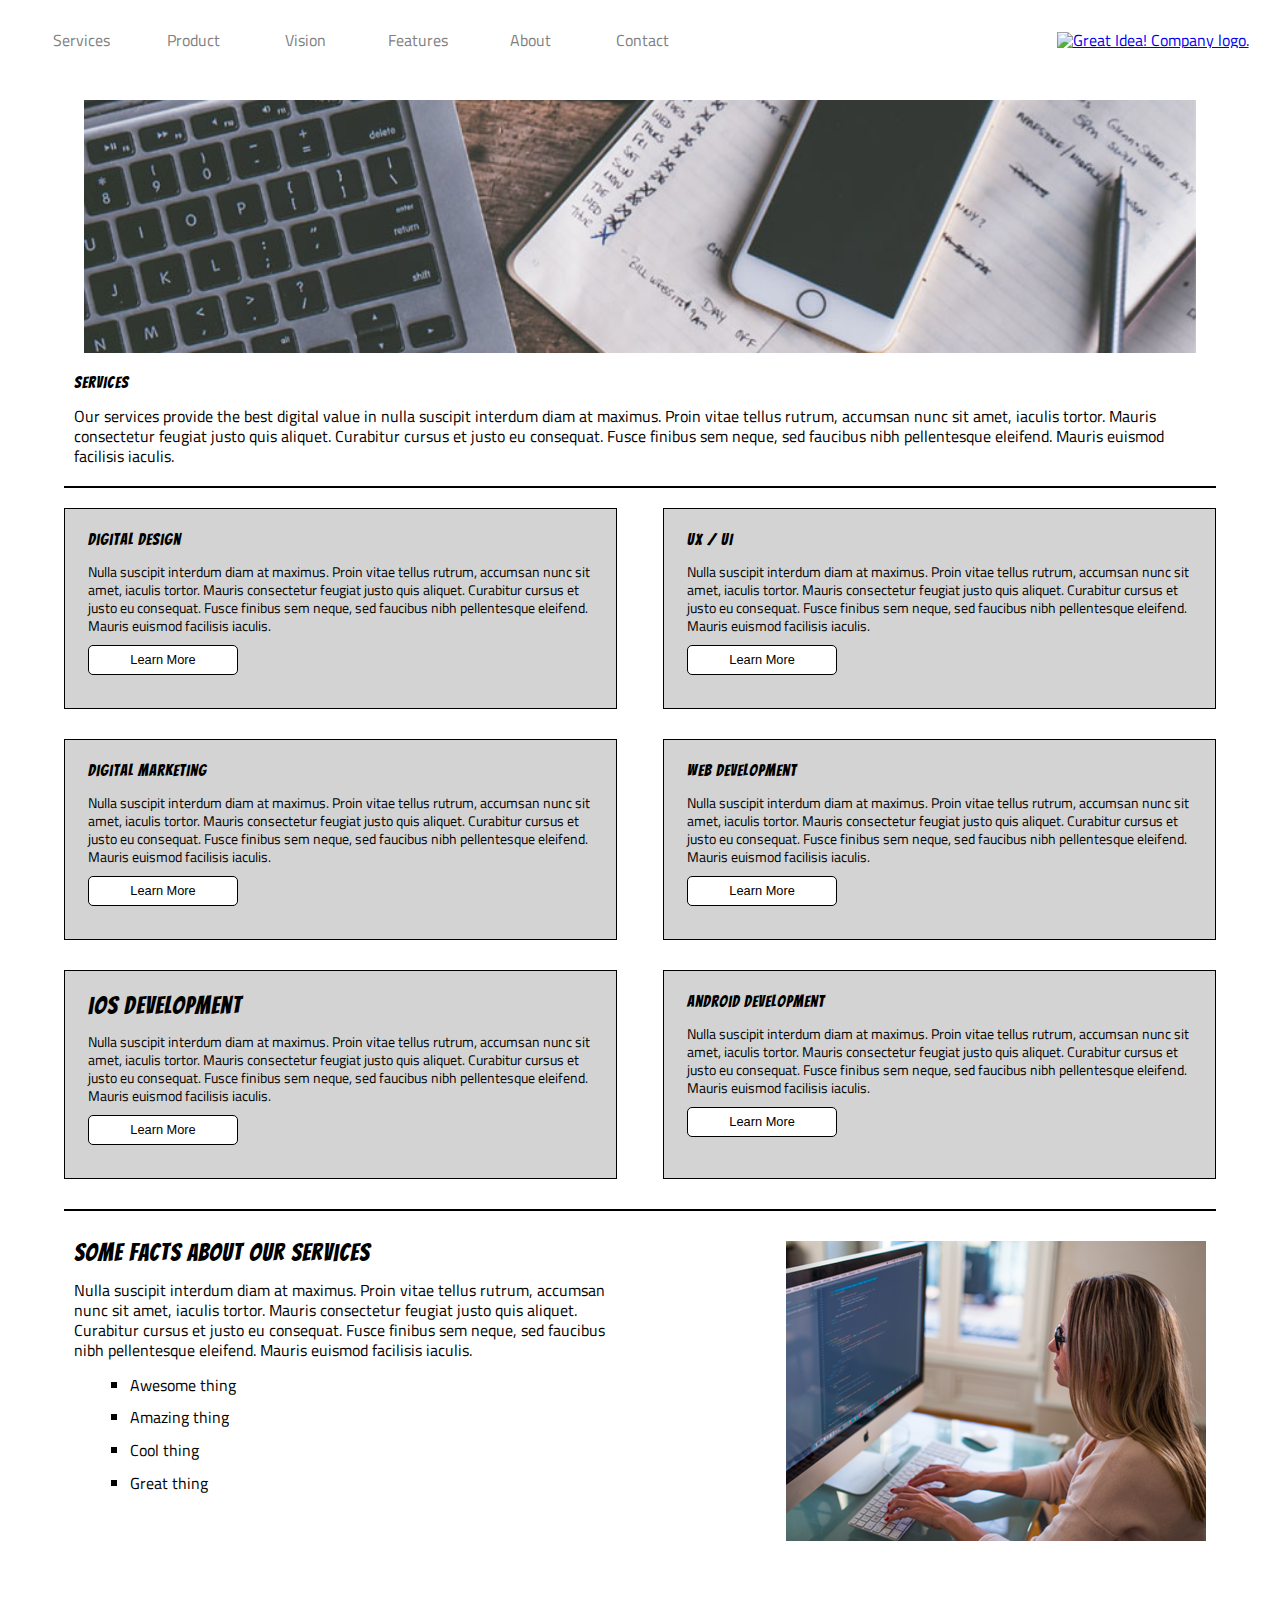
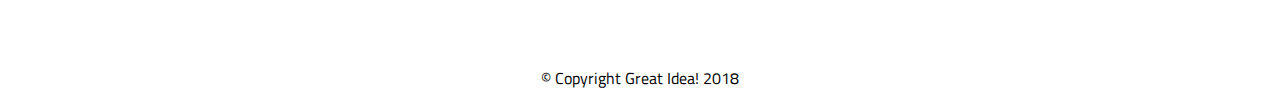
==== services.html @ 1d16f69f "adding an update to the index.html file including the viewport meta data. Added the services.html pa" ====
<!doctype html>

<html lang="en">
<head>
  <meta charset="utf-8">
  <title>Great Idea - Responsive I</title>

  <link href="https://fonts.googleapis.com/css?family=Bangers|Titillium+Web" rel="stylesheet">
  <link rel="stylesheet" href="css/index.css">
  <meta name="viewport" content="width=device-width,initial-scale=1">
</head>

<body>
  <header>
    <nav>

      <div id="navLinks">
        <a class="navigation" href="services.html">Services</a>
        <a class="navigation" href="#">Product</a>
        <a class="navigation" href="#">Vision</a>
        <a class="navigation" href="#">Features</a>
        <a class="navigation" href="#">About</a>
        <a class="navigation" href="#">Contact</a>
      </div>

      <div id="navLogoContainer">
        <a class="navLogo" href="index.html"><img class="flex-logo" src="img/logo.png" alt="Great Idea! Company logo."></a>
      </div>

    </nav>

    <div class="servicesHeader">

      <img class="middle-img" src="img/services-header.jpg" alt="Our services header image">

      <h4>Services</h4>

      <p>Our services provide the best digital value in nulla suscipit interdum diam at maximus. Proin vitae tellus rutrum, accumsan nunc sit amet, iaculis tortor. Mauris consectetur feugiat justo quis aliquet. Curabitur cursus et justo eu consequat. Fusce finibus sem neque, sed faucibus nibh pellentesque eleifend. Mauris euismod facilisis iaculis.</p>

    </div>

  </header>


  <div class="services">
    <div class="servicesItem">
      <h4>Digital Design</h4>

      <p>Nulla suscipit interdum diam at maximus. Proin vitae tellus rutrum, accumsan nunc sit amet, iaculis tortor. Mauris consectetur feugiat justo quis aliquet. Curabitur cursus et justo eu consequat. Fusce finibus sem neque, sed faucibus nibh pellentesque eleifend. Mauris euismod facilisis iaculis.</p>

      <button>Learn More</button>
    </div>

    <div class="servicesItem">
      <h4>UX / UI</h4>

      <p>Nulla suscipit interdum diam at maximus. Proin vitae tellus rutrum, accumsan nunc sit amet, iaculis tortor. Mauris consectetur feugiat justo quis aliquet. Curabitur cursus et justo eu consequat. Fusce finibus sem neque, sed faucibus nibh pellentesque eleifend. Mauris euismod facilisis iaculis.</p>

      <button>Learn More</button>
    </div>

    <div class="servicesItem">
      <h4>Digital Marketing</h4>

      <p>Nulla suscipit interdum diam at maximus. Proin vitae tellus rutrum, accumsan nunc sit amet, iaculis tortor. Mauris consectetur feugiat justo quis aliquet. Curabitur cursus et justo eu consequat. Fusce finibus sem neque, sed faucibus nibh pellentesque eleifend. Mauris euismod facilisis iaculis.</p>

      <button>Learn More</button>
    </div>

    <div class="servicesItem">
      <h4>Web Development</h4>

      <p>Nulla suscipit interdum diam at maximus. Proin vitae tellus rutrum, accumsan nunc sit amet, iaculis tortor. Mauris consectetur feugiat justo quis aliquet. Curabitur cursus et justo eu consequat. Fusce finibus sem neque, sed faucibus nibh pellentesque eleifend. Mauris euismod facilisis iaculis.</p>

      <button>Learn More</button>
    </div>

    <div class="servicesItem">
      <h3>iOS Development</h3>

      <p>Nulla suscipit interdum diam at maximus. Proin vitae tellus rutrum, accumsan nunc sit amet, iaculis tortor. Mauris consectetur feugiat justo quis aliquet. Curabitur cursus et justo eu consequat. Fusce finibus sem neque, sed faucibus nibh pellentesque eleifend. Mauris euismod facilisis iaculis.</p>

      <button>Learn More</button>
    </div>

    <div class="servicesItem">
      <h4>Android Development</h4>

      <p>Nulla suscipit interdum diam at maximus. Proin vitae tellus rutrum, accumsan nunc sit amet, iaculis tortor. Mauris consectetur feugiat justo quis aliquet. Curabitur cursus et justo eu consequat. Fusce finibus sem neque, sed faucibus nibh pellentesque eleifend. Mauris euismod facilisis iaculis.</p>

      <button>Learn More</button>
    </div>
  </div>

<footer>

  <section class="businessFacts">

    <section class="businessFactsItem">
      <h3>Some Facts About Our Services</h3>
      <p>Nulla suscipit interdum diam at maximus. Proin vitae tellus rutrum, accumsan nunc sit amet, iaculis tortor. Mauris consectetur feugiat justo quis aliquet. Curabitur cursus et justo eu consequat. Fusce finibus sem neque, sed faucibus nibh pellentesque eleifend. Mauris euismod facilisis iaculis.</h3>
      <ul>
        <li>Awesome thing</li>
        <li>Amazing thing</li>
        <li>Cool thing</li>
        <li>Great thing</li>
      </ul>
    </section>

    <section class="businessFactsItem flexImage">
      <img class="services-info-img" src="img/services-info.png" alt="one of our employees hard at work">
    </section>

  </section>

  <section class="copyrightInfo">
    <p>&copy; Copyright Great Idea! 2018</p>
  </section>

</footer>

</body>

</html>
---- css/index.css ----
/* http://meyerweb.com/eric/tools/css/reset/
   v2.0 | 20110126
   License: none (public domain)
*/

html, body, div, span, applet, object, iframe,
h1, h2, h3, h4, h5, h6, p, blockquote, pre,
a, abbr, acronym, address, big, cite, code,
del, dfn, em, img, ins, kbd, q, s, samp,
small, strike, strong, sub, sup, tt, var,
b, u, i, center,
dl, dt, dd, ol, ul, li,
fieldset, form, label, legend,
table, caption, tbody, tfoot, thead, tr, th, td,
article, aside, canvas, details, embed,
figure, figcaption, footer, header, hgroup,
menu, nav, output, ruby, section, summary,
time, mark, audio, video {
	margin: 0;
	padding: 0;
	border: 0;
	font-size: 100%;
	font: inherit;
	vertical-align: baseline;
}
/* HTML5 display-role reset for older browsers */
article, aside, details, figcaption, figure,
footer, header, hgroup, menu, nav, section {
	display: block;
}
body {
	line-height: 1;
}
ol, ul {
	list-style: none;
}
blockquote, q {
	quotes: none;
}
blockquote:before, blockquote:after,
q:before, q:after {
	content: '';
	content: none;
}
table {
	border-collapse: collapse;
	border-spacing: 0;
}

/* Set every element's box-sizing to border-box */
* {
    box-sizing: border-box;
}

html, body {
    height: 100%;
    font-family: 'Titillium Web', sans-serif;
}

h1, h2, h3, h4, h5 {
    font-family: 'Bangers', cursive;
    letter-spacing: 1px;
    margin-bottom: 15px;
}

/* Your code starts here! */

/*FONT STYLES*/
h1 {
  font-size: 4em;
}
h2 {
  font-size: 1em;
}
h3 {
	font-size: 1.5em;
}
p {
  font-size: 1em;
  line-height: 1.25em;
}

header{
  display: flex;
  flex-flow: row wrap;
}

  nav{
    width: 100%;
    min-height: 80px;
    display: flex;
    flex-flow: row wrap;
    margin-bottom: 20px;
    align-items: center;
    justify-content: flex-start;
  }

    #navLinks{
      display: flex;
      width:73%;
      min-height: 80px;
      margin-left: 2%;
      justify-content: flex-start;
      flex-flow: row no-wrap;
    }
      .navigation {
        display: flex;
        justify-content: center;
        align-items: center;
        width:12%;
        color: grey;
        text-decoration: none;
      }

			.navigation:hover{
				text-decoration: underline;
			}

    #navLogoContainer{
      display: flex;
      margin: 0 2% 0 auto;
      justify-content: flex-end;
      width: 23%;
    }
      .navLogo{
        display: flex;
        margin: 0 2% 0 auto;
        padding: 0;
      }

    @media (max-width:800px){
      nav{
        width: 100%;
        margin-bottom: 20px;
        align-items: center;
        justify-content: flex-start;
        flex-flow: column-reverse;
       }

        #navLinks{
          width: 100%;
          margin-left: 0;

        }
          .navigation{
            display: flex;
            justify-content: center;
            align-items: center;
            width: 100%;
            color: black;
          }

        #navLogoContainer{
          width: 100%;
          margin: 0;
          justify-content: flex-start;
        }
          .navLogo{
            margin: 0 auto;
            padding: 20px;
          }
      }

			@media (max-width:500px){

				#navLinks{
					display: flex;
					flex-direction: column;
				}
				.navigation{
					display: flex;
					flex-direction: row;
					width: 100%;
					border-bottom: 1px solid grey;
					height: 60px;
					font-size: 1.25em;
					font-weight: bold;
					color: grey;
				}
				.navLogoContainer{
					border-bottom: 1px solid grey;
				}
			}

  #headerBanner{
    width: 90%;
    margin: 0 auto;
    display: flex;
    flex-flow: row nowrap;
    padding-bottom: 20px;
    margin-bottom: 20px;
    border-bottom: 2px solid black;
    max-height: 380px;
  }
    .headerBannerLeft{
      display: flex;
      flex-flow: column;
      width: 48%;
      margin: 2%;
      justify-content: center;
      align-items: center;
      text-align: center;
    }

    .headerBannerRight{
      width: 48%;
      display: flex;
      align-items: center;
    }
      .headerBannerRight img{
        width: 80%;
        margin: 5% auto;
        max-width: 380px;
      }

  button{
    width: 150px;
    height: 30px;
    border: 1px solid black;
    background: white;
		font-size: .8em;
  }

		button:hover{
			background: lightgrey;
			cursor: pointer;
		}

		button:active{
			background: grey;
			border: 1px solid lightgrey;
		}

  @media (max-width:800px) {

    .headerBannerRight{
      display: none;
    }

    .headerBannerLeft{
      width: 98%;
    }
  }

/* SERVICES PAGE FLEX BOX STYLES */
.servicesHeader {
	width: 90%;
	margin: 0 auto;
	padding:0 10px 20px 10px;
	border-bottom: 2px solid black;
}

.services{
	width: 90%;
	margin: 0 auto;
	margin-top: 20px;
	display: flex;
	flex-flow: row wrap;
	justify-content: space-between;
	border-bottom: 2px solid black;
}

	.servicesItem{
		width: 48%;
		padding: 2%;
		border: 1px solid black;
		background: lightgrey;
		margin-bottom: 30px;
	}

		.servicesItem p{
			font-size: .9em;
		}

		.servicesItem button {
			border-radius: 5px;
			margin: 10px 0;
		}

.businessFacts {
	width: 100%;
	margin: 0 auto;
	display: flex;
	justify-content: space-between;
}

	.businessFactsItem{
		max-width: 50%;
		padding: 10px;
	}
		.businessFactsItem img{
			width: 100%;
			height: auto;
		}

		.businessFactsItem ul li{
			list-style: square;
			margin: 3% 0 0 10%;
		}

@media(max-width:500px){
	.services{
		flex-flow: column wrap;
	}

		.servicesItem{
			width: 98%;
			padding: 2%;
			border: 1px solid black;
			background: lightgrey;
			margin-bottom: 30px;
		}

	.businessFacts {
		flex-flow: column;
	}
		.flexImage {
			display: none;
		}

		.businessFactsItem{
			max-width: 100%;
		}
			.businessFactsItem .flexImage img{
				flex-shrink: 0
				min-width: 100%;
				min-height: 100%;
			}
}
/* END SERVICES PAGE SPECIFIC STYLES */


#content{
  max-width: 90%;
  margin: 0 auto;
	border-bottom: 2px solid black;
}
	.twoCol{
		display: flex;
		flex-flow: row nowrap;
	}

	.twoCol > section {
		margin-bottom: 20px;
		padding: 0 10px;
	}

	.middle-img{
		width: 100%;
		height: auto;
		padding: 0 10px;
		margin-bottom: 20px;
	}

	.threeCol{
		display: flex;
		flex-flow: row nowrap;
	}

	.threeCol > section {
		margin-bottom: 20px;
		padding: 0 10px;
	}

	@media (max-width:500px){
		.twoCol {
			flex-direction: column;
		}
		.threeCol{
			flex-direction: column;
		}
	}

footer{
	width: 90%;
	margin: 20px auto;
	display: flex;
	flex-flow: column nowrap;
}
	footer .contact{
		margin-bottom: 20px;
	}

	footer .copyrightInfo{
		text-align: center;
		margin-top: 10%;
	}
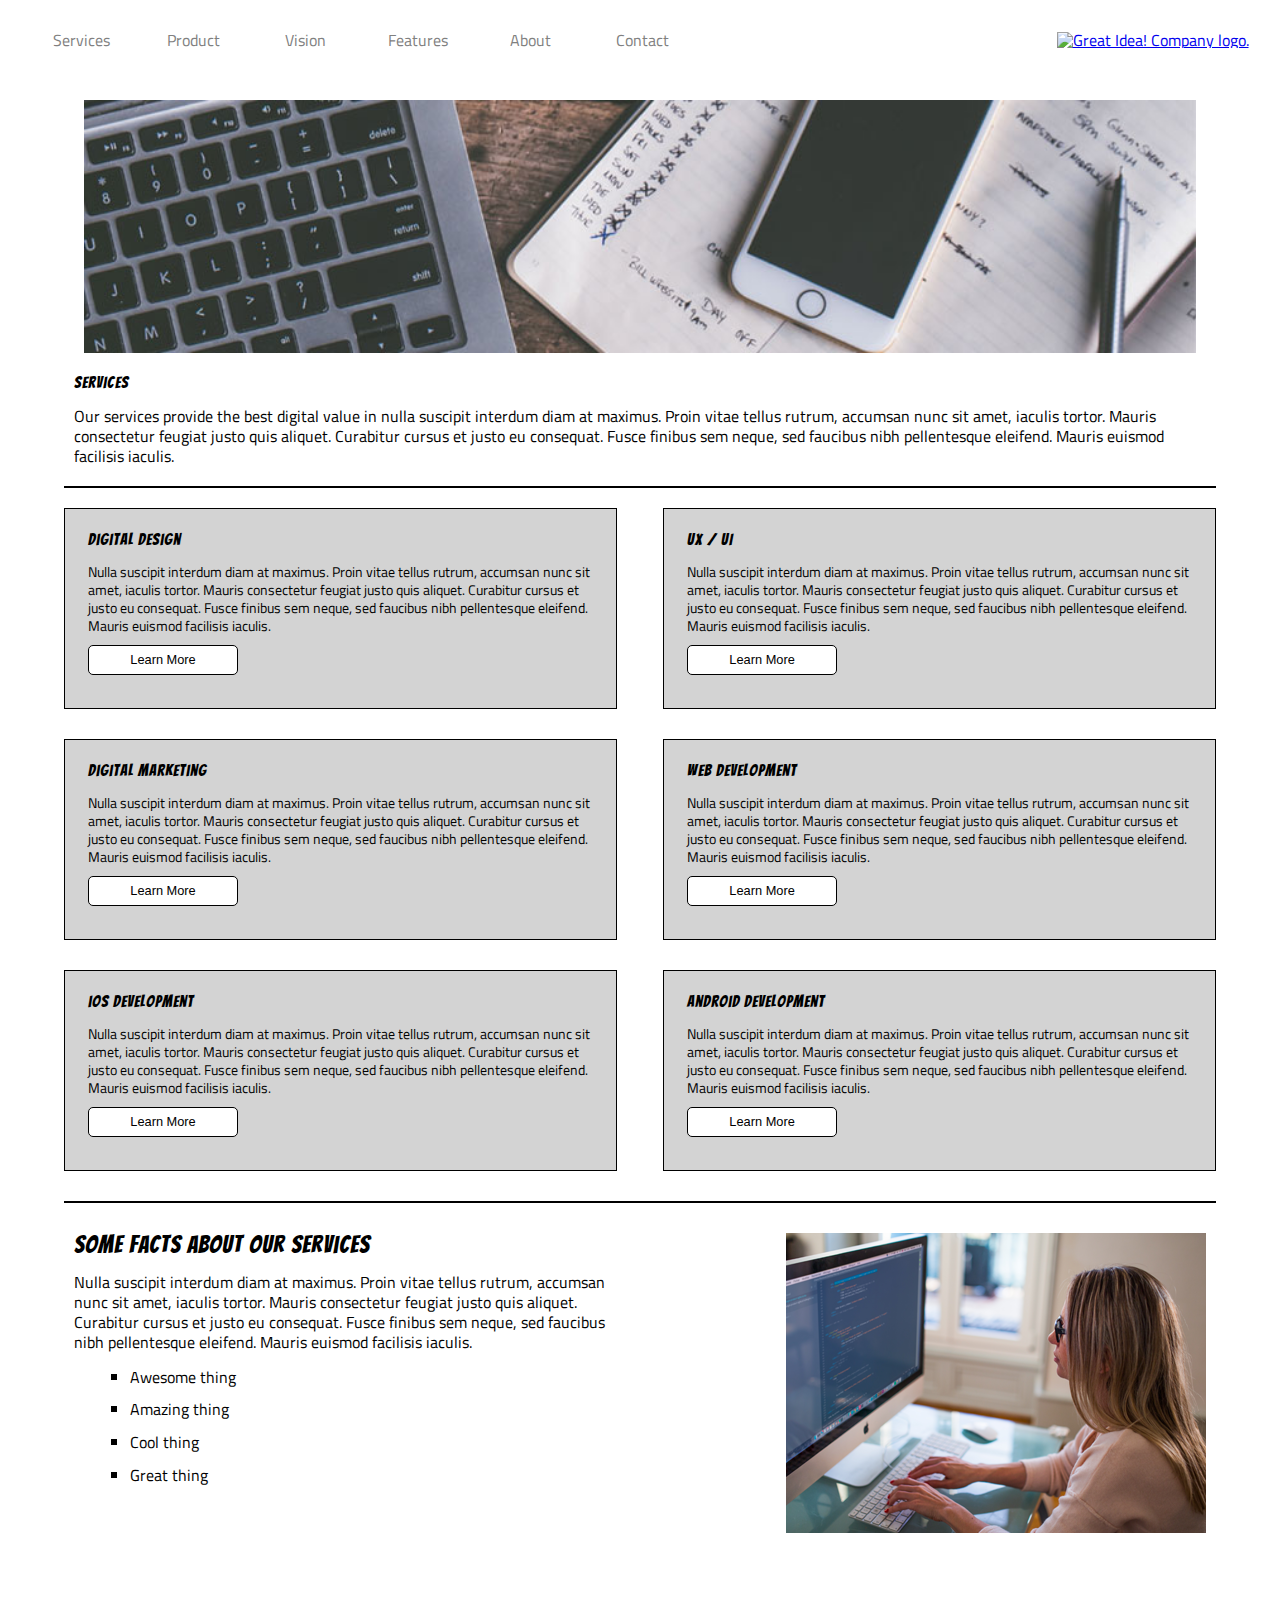
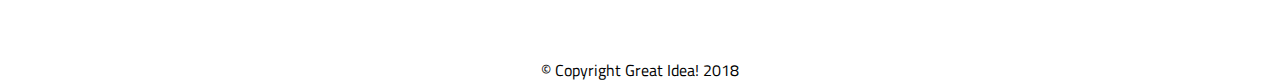
==== commit 4c05825a: "commiting some changes to the CSS and HTML. Some errors found during code review have been fixed." ====
--- a/services.html
+++ b/services.html
@@ -76,7 +76,7 @@
     </div>
 
     <div class="servicesItem">
-      <h3>iOS Development</h3>
+      <h4>iOS Development</h4>
 
       <p>Nulla suscipit interdum diam at maximus. Proin vitae tellus rutrum, accumsan nunc sit amet, iaculis tortor. Mauris consectetur feugiat justo quis aliquet. Curabitur cursus et justo eu consequat. Fusce finibus sem neque, sed faucibus nibh pellentesque eleifend. Mauris euismod facilisis iaculis.</p>
 
--- a/css/index.css
+++ b/css/index.css
@@ -3,64 +3,150 @@
    License: none (public domain)
 */
 
-html, body, div, span, applet, object, iframe,
-h1, h2, h3, h4, h5, h6, p, blockquote, pre,
-a, abbr, acronym, address, big, cite, code,
-del, dfn, em, img, ins, kbd, q, s, samp,
-small, strike, strong, sub, sup, tt, var,
-b, u, i, center,
-dl, dt, dd, ol, ul, li,
-fieldset, form, label, legend,
-table, caption, tbody, tfoot, thead, tr, th, td,
-article, aside, canvas, details, embed,
-figure, figcaption, footer, header, hgroup,
-menu, nav, output, ruby, section, summary,
-time, mark, audio, video {
-	margin: 0;
-	padding: 0;
-	border: 0;
-	font-size: 100%;
-	font: inherit;
-	vertical-align: baseline;
+html,
+body,
+div,
+span,
+applet,
+object,
+iframe,
+h1,
+h2,
+h3,
+h4,
+h5,
+h6,
+p,
+blockquote,
+pre,
+a,
+abbr,
+acronym,
+address,
+big,
+cite,
+code,
+del,
+dfn,
+em,
+img,
+ins,
+kbd,
+q,
+s,
+samp,
+small,
+strike,
+strong,
+sub,
+sup,
+tt,
+var,
+b,
+u,
+i,
+center,
+dl,
+dt,
+dd,
+ol,
+ul,
+li,
+fieldset,
+form,
+label,
+legend,
+table,
+caption,
+tbody,
+tfoot,
+thead,
+tr,
+th,
+td,
+article,
+aside,
+canvas,
+details,
+embed,
+figure,
+figcaption,
+footer,
+header,
+hgroup,
+menu,
+nav,
+output,
+ruby,
+section,
+summary,
+time,
+mark,
+audio,
+video {
+  margin: 0;
+  padding: 0;
+  border: 0;
+  font-size: 100%;
+  font: inherit;
+  vertical-align: baseline;
 }
 /* HTML5 display-role reset for older browsers */
-article, aside, details, figcaption, figure,
-footer, header, hgroup, menu, nav, section {
-	display: block;
+article,
+aside,
+details,
+figcaption,
+figure,
+footer,
+header,
+hgroup,
+menu,
+nav,
+section {
+  display: block;
 }
 body {
-	line-height: 1;
-}
-ol, ul {
-	list-style: none;
-}
-blockquote, q {
-	quotes: none;
-}
-blockquote:before, blockquote:after,
-q:before, q:after {
-	content: '';
-	content: none;
+  line-height: 1;
+}
+ol,
+ul {
+  list-style: none;
+}
+blockquote,
+q {
+  quotes: none;
+}
+blockquote:before,
+blockquote:after,
+q:before,
+q:after {
+  content: "";
+  content: none;
 }
 table {
-	border-collapse: collapse;
-	border-spacing: 0;
+  border-collapse: collapse;
+  border-spacing: 0;
 }
 
 /* Set every element's box-sizing to border-box */
 * {
-    box-sizing: border-box;
-}
-
-html, body {
-    height: 100%;
-    font-family: 'Titillium Web', sans-serif;
-}
-
-h1, h2, h3, h4, h5 {
-    font-family: 'Bangers', cursive;
-    letter-spacing: 1px;
-    margin-bottom: 15px;
+  box-sizing: border-box;
+}
+
+html,
+body {
+  height: 100%;
+  font-family: "Titillium Web", sans-serif;
+}
+
+h1,
+h2,
+h3,
+h4,
+h5 {
+  font-family: "Bangers", cursive;
+  letter-spacing: 1px;
+  margin-bottom: 15px;
 }
 
 /* Your code starts here! */
@@ -73,315 +159,311 @@
   font-size: 1em;
 }
 h3 {
-	font-size: 1.5em;
+  font-size: 1.5em;
 }
 p {
   font-size: 1em;
   line-height: 1.25em;
 }
 
-header{
+header {
   display: flex;
   flex-flow: row wrap;
 }
 
-  nav{
+nav {
+  width: 100%;
+  min-height: 80px;
+  display: flex;
+  flex-flow: row wrap;
+  margin-bottom: 20px;
+  align-items: center;
+  justify-content: flex-start;
+}
+
+#navLinks {
+  display: flex;
+  width: 73%;
+  min-height: 80px;
+  margin-left: 2%;
+  justify-content: flex-start;
+  flex-flow: row no-wrap;
+}
+.navigation {
+  display: flex;
+  justify-content: center;
+  align-items: center;
+  width: 12%;
+  color: grey;
+  text-decoration: none;
+}
+
+.navigation:hover {
+  text-decoration: underline;
+}
+
+#navLogoContainer {
+  display: flex;
+  margin: 0 2% 0 auto;
+  justify-content: flex-end;
+  width: 23%;
+}
+.navLogo {
+  display: flex;
+  margin: 0 2% 0 auto;
+  padding: 0;
+}
+
+@media (max-width: 800px) {
+  nav {
     width: 100%;
-    min-height: 80px;
-    display: flex;
-    flex-flow: row wrap;
     margin-bottom: 20px;
     align-items: center;
     justify-content: flex-start;
-  }
-
-    #navLinks{
-      display: flex;
-      width:73%;
-      min-height: 80px;
-      margin-left: 2%;
-      justify-content: flex-start;
-      flex-flow: row no-wrap;
-    }
-      .navigation {
-        display: flex;
-        justify-content: center;
-        align-items: center;
-        width:12%;
-        color: grey;
-        text-decoration: none;
-      }
-
-			.navigation:hover{
-				text-decoration: underline;
-			}
-
-    #navLogoContainer{
-      display: flex;
-      margin: 0 2% 0 auto;
-      justify-content: flex-end;
-      width: 23%;
-    }
-      .navLogo{
-        display: flex;
-        margin: 0 2% 0 auto;
-        padding: 0;
-      }
-
-    @media (max-width:800px){
-      nav{
-        width: 100%;
-        margin-bottom: 20px;
-        align-items: center;
-        justify-content: flex-start;
-        flex-flow: column-reverse;
-       }
-
-        #navLinks{
-          width: 100%;
-          margin-left: 0;
-
-        }
-          .navigation{
-            display: flex;
-            justify-content: center;
-            align-items: center;
-            width: 100%;
-            color: black;
-          }
-
-        #navLogoContainer{
-          width: 100%;
-          margin: 0;
-          justify-content: flex-start;
-        }
-          .navLogo{
-            margin: 0 auto;
-            padding: 20px;
-          }
-      }
-
-			@media (max-width:500px){
-
-				#navLinks{
-					display: flex;
-					flex-direction: column;
-				}
-				.navigation{
-					display: flex;
-					flex-direction: row;
-					width: 100%;
-					border-bottom: 1px solid grey;
-					height: 60px;
-					font-size: 1.25em;
-					font-weight: bold;
-					color: grey;
-				}
-				.navLogoContainer{
-					border-bottom: 1px solid grey;
-				}
-			}
-
-  #headerBanner{
-    width: 90%;
+    flex-flow: column-reverse;
+  }
+
+  #navLinks {
+    width: 100%;
+    margin-left: 0;
+  }
+  .navigation {
+    display: flex;
+    justify-content: center;
+    align-items: center;
+    width: 100%;
+    color: black;
+  }
+
+  #navLogoContainer {
+    width: 100%;
+    margin: 0;
+    justify-content: flex-start;
+  }
+  .navLogo {
     margin: 0 auto;
+    padding: 20px;
+  }
+}
+
+@media (max-width: 500px) {
+  #navLinks {
     display: flex;
-    flex-flow: row nowrap;
-    padding-bottom: 20px;
-    margin-bottom: 20px;
-    border-bottom: 2px solid black;
-    max-height: 380px;
-  }
-    .headerBannerLeft{
-      display: flex;
-      flex-flow: column;
-      width: 48%;
-      margin: 2%;
-      justify-content: center;
-      align-items: center;
-      text-align: center;
-    }
-
-    .headerBannerRight{
-      width: 48%;
-      display: flex;
-      align-items: center;
-    }
-      .headerBannerRight img{
-        width: 80%;
-        margin: 5% auto;
-        max-width: 380px;
-      }
-
-  button{
-    width: 150px;
-    height: 30px;
-    border: 1px solid black;
-    background: white;
-		font-size: .8em;
-  }
-
-		button:hover{
-			background: lightgrey;
-			cursor: pointer;
-		}
-
-		button:active{
-			background: grey;
-			border: 1px solid lightgrey;
-		}
-
-  @media (max-width:800px) {
-
-    .headerBannerRight{
-      display: none;
-    }
-
-    .headerBannerLeft{
-      width: 98%;
-    }
-  }
+    flex-direction: column;
+  }
+  .navigation {
+    display: flex;
+    flex-direction: row;
+    width: 100%;
+    border-bottom: 1px solid grey;
+    height: 60px;
+    font-size: 1.25em;
+    font-weight: bold;
+    color: grey;
+  }
+  .navLogoContainer {
+    border-bottom: 1px solid grey;
+  }
+}
+
+#headerBanner {
+  width: 90%;
+  margin: 0 auto;
+  display: flex;
+  flex-flow: row nowrap;
+  padding-bottom: 20px;
+  margin-bottom: 20px;
+  border-bottom: 2px solid black;
+  max-height: 380px;
+}
+.headerBannerLeft {
+  display: flex;
+  flex-flow: column;
+  width: 48%;
+  margin: 2%;
+  justify-content: center;
+  align-items: center;
+  text-align: center;
+}
+
+.headerBannerRight {
+  width: 48%;
+  display: flex;
+  align-items: center;
+}
+.headerBannerRight img {
+  width: 80%;
+  margin: 5% auto;
+  max-width: 380px;
+}
+
+button {
+  width: 150px;
+  height: 30px;
+  border: 1px solid black;
+  background: white;
+  font-size: 0.8em;
+}
+
+button:hover {
+  background: lightgrey;
+  cursor: pointer;
+}
+
+button:active {
+  background: grey;
+  border: 1px solid lightgrey;
+}
+
+@media (max-width: 800px) {
+  .headerBannerRight {
+    display: none;
+  }
+
+  .headerBannerLeft {
+    width: 98%;
+  }
+}
 
 /* SERVICES PAGE FLEX BOX STYLES */
 .servicesHeader {
-	width: 90%;
-	margin: 0 auto;
-	padding:0 10px 20px 10px;
-	border-bottom: 2px solid black;
-}
-
-.services{
-	width: 90%;
-	margin: 0 auto;
-	margin-top: 20px;
-	display: flex;
-	flex-flow: row wrap;
-	justify-content: space-between;
-	border-bottom: 2px solid black;
-}
-
-	.servicesItem{
-		width: 48%;
-		padding: 2%;
-		border: 1px solid black;
-		background: lightgrey;
-		margin-bottom: 30px;
-	}
-
-		.servicesItem p{
-			font-size: .9em;
-		}
-
-		.servicesItem button {
-			border-radius: 5px;
-			margin: 10px 0;
-		}
+  width: 90%;
+  margin: 0 auto;
+  padding: 0 10px 20px 10px;
+  border-bottom: 2px solid black;
+}
+
+.services {
+  width: 90%;
+  margin: 0 auto;
+  margin-top: 20px;
+  display: flex;
+  flex-flow: row wrap;
+  justify-content: space-between;
+  border-bottom: 2px solid black;
+}
+
+.servicesItem {
+  width: 48%;
+  padding: 2%;
+  border: 1px solid black;
+  background: lightgrey;
+  margin-bottom: 30px;
+}
+
+.servicesItem p {
+  font-size: 0.9em;
+}
+
+.servicesItem button {
+  border-radius: 5px;
+  margin: 10px 0;
+}
 
 .businessFacts {
-	width: 100%;
-	margin: 0 auto;
-	display: flex;
-	justify-content: space-between;
-}
-
-	.businessFactsItem{
-		max-width: 50%;
-		padding: 10px;
-	}
-		.businessFactsItem img{
-			width: 100%;
-			height: auto;
-		}
-
-		.businessFactsItem ul li{
-			list-style: square;
-			margin: 3% 0 0 10%;
-		}
-
-@media(max-width:500px){
-	.services{
-		flex-flow: column wrap;
-	}
-
-		.servicesItem{
-			width: 98%;
-			padding: 2%;
-			border: 1px solid black;
-			background: lightgrey;
-			margin-bottom: 30px;
-		}
-
-	.businessFacts {
-		flex-flow: column;
-	}
-		.flexImage {
-			display: none;
-		}
-
-		.businessFactsItem{
-			max-width: 100%;
-		}
-			.businessFactsItem .flexImage img{
-				flex-shrink: 0
-				min-width: 100%;
-				min-height: 100%;
-			}
+  width: 100%;
+  margin: 0 auto;
+  display: flex;
+  justify-content: space-between;
+}
+
+.businessFactsItem {
+  max-width: 50%;
+  padding: 10px;
+}
+.businessFactsItem img {
+  width: 100%;
+  height: auto;
+}
+
+.businessFactsItem ul li {
+  list-style: square;
+  margin: 3% 0 0 10%;
+}
+
+@media (max-width: 500px) {
+  .services {
+    flex-flow: column wrap;
+  }
+
+  .servicesItem {
+    width: 98%;
+    padding: 2%;
+    border: 1px solid black;
+    background: lightgrey;
+    margin-bottom: 30px;
+  }
+
+  .businessFacts {
+    flex-flow: column;
+  }
+  .flexImage {
+    display: none;
+  }
+
+  .businessFactsItem {
+    max-width: 100%;
+  }
+  .businessFactsItem .flexImage img {
+    flex-shrink: 0;
+    min-width: 100%;
+    min-height: 100%;
+  }
 }
 /* END SERVICES PAGE SPECIFIC STYLES */
 
-
-#content{
+#content {
   max-width: 90%;
   margin: 0 auto;
-	border-bottom: 2px solid black;
-}
-	.twoCol{
-		display: flex;
-		flex-flow: row nowrap;
-	}
-
-	.twoCol > section {
-		margin-bottom: 20px;
-		padding: 0 10px;
-	}
-
-	.middle-img{
-		width: 100%;
-		height: auto;
-		padding: 0 10px;
-		margin-bottom: 20px;
-	}
-
-	.threeCol{
-		display: flex;
-		flex-flow: row nowrap;
-	}
-
-	.threeCol > section {
-		margin-bottom: 20px;
-		padding: 0 10px;
-	}
-
-	@media (max-width:500px){
-		.twoCol {
-			flex-direction: column;
-		}
-		.threeCol{
-			flex-direction: column;
-		}
-	}
-
-footer{
-	width: 90%;
-	margin: 20px auto;
-	display: flex;
-	flex-flow: column nowrap;
-}
-	footer .contact{
-		margin-bottom: 20px;
-	}
-
-	footer .copyrightInfo{
-		text-align: center;
-		margin-top: 10%;
-	}
+  border-bottom: 2px solid black;
+}
+.twoCol {
+  display: flex;
+  flex-flow: row nowrap;
+}
+
+.twoCol > section {
+  margin-bottom: 20px;
+  padding: 0 10px;
+}
+
+.middle-img {
+  width: 100%;
+  height: auto;
+  padding: 0 10px;
+  margin-bottom: 20px;
+}
+
+.threeCol {
+  display: flex;
+  flex-flow: row nowrap;
+}
+
+.threeCol > section {
+  margin-bottom: 20px;
+  padding: 0 10px;
+}
+
+@media (max-width: 500px) {
+  .twoCol {
+    flex-direction: column;
+  }
+  .threeCol {
+    flex-direction: column;
+  }
+}
+
+footer {
+  width: 90%;
+  margin: 20px auto;
+  display: flex;
+  flex-flow: column nowrap;
+}
+footer .contact {
+  margin-bottom: 20px;
+}
+
+footer .copyrightInfo {
+  text-align: center;
+  margin-top: 10%;
+}
